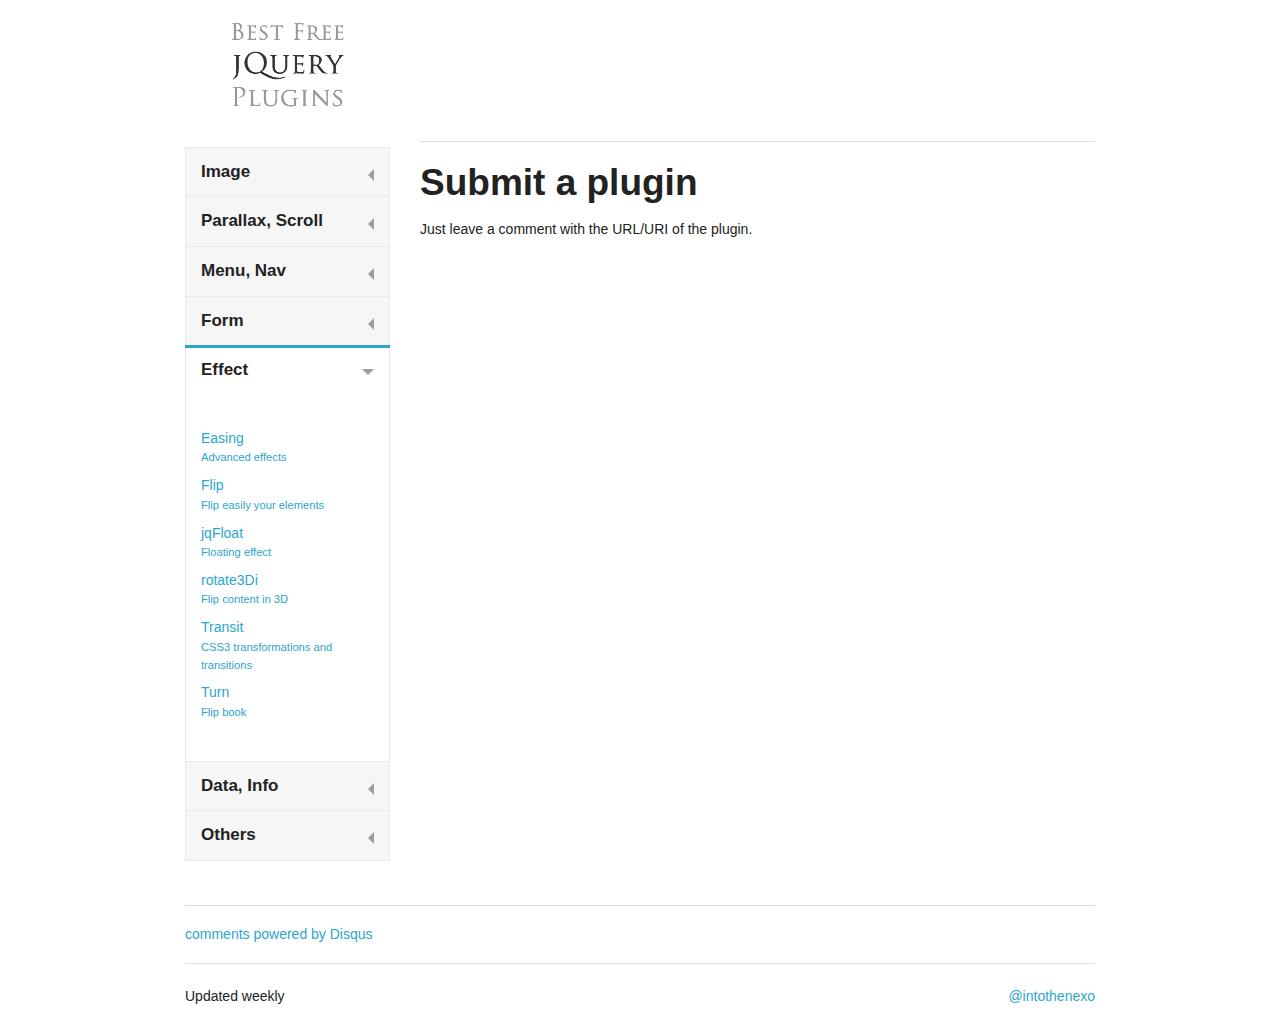
==== index.html @ f1036caa "Cambios minimos en css" ====
<!DOCTYPE html>

<!-- paulirish.com/2008/conditional-stylesheets-vs-css-hacks-answer-neither/ -->
<!--[if lt IE 7]> <html class="no-js lt-ie9 lt-ie8 lt-ie7" lang="en"> <![endif]-->
<!--[if IE 7]>    <html class="no-js lt-ie9 lt-ie8" lang="en"> <![endif]-->
<!--[if IE 8]>    <html class="no-js lt-ie9" lang="en"> <![endif]-->
<!--[if gt IE 8]><!--> <html class="no-js" lang="en"> <!--<![endif]-->
<head>
  <meta charset="utf-8" />

  <!-- Set the viewport width to device width for mobile -->
  <meta name="viewport" content="width=device-width" />

  <title>Best jQuery Plugins</title>
  
  <!-- Included CSS Files (Uncompressed) -->
  <!--
  <link rel="stylesheet" href="stylesheets/foundation.css">
  -->
  
  <!-- Included CSS Files (Compressed) -->
  <link rel="stylesheet" href="stylesheets/foundation.min.css">
  <link rel="stylesheet" href="stylesheets/app.css">

  <link rel="stylesheet" href="assets/css/css.css">

  <script src="javascripts/modernizr.foundation.js"></script>

  <!-- IE Fix for HTML5 Tags -->
  <!--[if lt IE 9]>
    <script src="http://html5shiv.googlecode.com/svn/trunk/html5.js"></script>
  <![endif]-->

</head>
<body>
  <!-- Header and Nav -->  
  <div class="row">
    <div class="three columns">
      <div id="logo-w">
        <a href="welcome.html">
          <img src="assets/logo.png" />
        </a>
      </div>
    </div>
    <div class="nine columns">
      
    </div>
  </div><!-- /Header and Nav -->

  <div class="row">
    <div class="nine columns push-three">
      <ul id="links-list" class="link-list right">
        <li id="auth"><a href="" target="_blank">Author</a></li>
        <li id="demo"><a href="" target="_blank">Demo</a></li>
        <li id="down"><a href="" target="_blank">Download</a></li>
        <li id="gith"><a href="" target="_blank">Github</a></li>
        <li id="site"><a href="" target="_blank">Website</a></li>
      </ul>

      <!-- Main Content Section -->
      <!-- This has been source ordered to come first in the markup (and on small devices) but to be to the right of the nav on larger screens -->
      <div id="iFrame-wrapper">
        <div id="loading-msg" class="alert-box">
          Loading...
        </div>
        <iframe src="welcome.html" frameborder="0" id="iFrame-plugin">
        
        </iframe>

      </div>
    </div>
    
    
    <!-- Nav Sidebar -->
    <!-- This is source ordered to be pulled to the left on larger screens -->
    <div class="three columns pull-nine">
      <!-- AddThis Button BEGIN -->
      <br/>
      <div>
        <div class="addthis_toolbox addthis_default_style ">
        <a class="addthis_button_preferred_1"></a>
        <a class="addthis_button_preferred_2"></a>
        <a class="addthis_button_preferred_3"></a>
        <a class="addthis_button_preferred_4"></a>
        <a class="addthis_button_compact"></a>
        <a class="addthis_counter addthis_bubble_style"></a>
        </div>
        <script type="text/javascript">var addthis_config = {"data_track_addressbar":true};</script>
        <script type="text/javascript" src="http://s7.addthis.com/js/300/addthis_widget.js#pubid=ra-506b63a011fdc705"></script>
      </div>
      <br/>
      <!-- AddThis Button END -->

      <ul class="accordion">
        

        <!-- /Image -->
        <li>
          <div class="title">
            <h5>Image</h5>
          </div>
          <div class="content">
            <ul class="side-nav">
              <li>
                <a href="http://kaioa.com/k/test/cyclotron/index.html"
                  gith="https://github.com/mahonnaise/cyclotron">
                Cyclotron<span>360° panorama</span>
                </a>
              </li>
              <li>
                <a href="http://dl.dropbox.com/u/1791448/ddpanorama/sample.pos.html"
                  gith="https://github.com/nicekei/jQuery-html5-canvas-panorama-plugin">
                DdPanorama<span>Canvas panorama</span>
                </a>
              </li>
              <li>
                <a href="http://odyniec.net/projects/imgareaselect/"
                  auth="http://odyniec.net/"
                  demo="http://odyniec.net/projects/imgareaselect/examples.html"
                  gith="https://github.com/odyniec/imgareaselect">
                imgAreaSelect<span>Area select</span>
                </a>
              </li>
              <li>
                <a href="http://deepliquid.com/content/Jcrop.html"
                  auth="http://deepliquid.com/"
                  demo="http://deepliquid.com/projects/Jcrop/demos.php">
                Jcrop<span>Cropping</span>
                </a>
              </li>
              <li>
                <a href="http://www.mind-projects.it/projects/jqzoom/"
                  auth="http://www.mind-projects.it/"
                  demo="http://www.mind-projects.it/projects/jqzoom/demos.php#demo1">
                JQZoom<span>Magnifier</span>
                </a>
              </li>
              <li>
                <a href="http://jquery.vostrel.cz/reel"
                  auth="http://petr.vostrel.cz/"
                  demo="http://test.vostrel.cz/jquery.reel/example/index.html"
                  gith="https://github.com/pisi/Reel">
                reel<span>Interactive 360°, panorama</span>
                </a>
              </li>
            </ul>
          </div>
        </li>
        <!-- /Image -->
        
        <!-- Parallax, Scroll -->
        <li>
          <div class="title">
            <h5>Parallax, Scroll</h5>
          </div>
          <div class="content">
            <ul class="side-nav">
              <li>
                <a href="http://stephband.info/jparallax/index.html"
                  auth="http://twitter.com/stephband"
                  demo="http://stephband.info/jparallax/demos/target.html"
                  gith="https://github.com/stephband/jparallax">
                jParallax<span>Parallax</span>
                </a>
              </li>
              <li>
                <a href="http://www.devinrolsen.com/jquery-zlayers-parallax-plugin/"
                  auth="http://www.twitter.com/devinrayolsen"
                  demo="http://www.devinrolsen.com/wp-content/themes/dolsen/demos/jquery/zlayer/index.html"
                  gith="">
                zLayer<span>Parallax</span>
                </a>
              </li>
              <li>
                <a href="http://jscrollpane.kelvinluck.com/"
                  auth="http://twitter.com/vitch"
                  demo="http://jscrollpane.kelvinluck.com/arrows.html"
                  gith="https://github.com/vitch/jScrollPane">
                jScrollPane<span>Scrollbar</span>
                </a>
              </li>
              <li>
                <a href="http://joelb.me/scrollpath/"
                  auth="https://twitter.com/JoelBesada"
                  gith="https://github.com/JoelBesada/scrollpath">
                Scroll Path<span>Scroll path</span>
                </a>
              </li>
              <li>
                <a href="http://markdalgleish.com/projects/fathom/"
                  auth="http://www.twitter.com/markdalgleish"
                  demo="http://markdalgleish.com/presentations/jquerymobile/"
                  gith="http://github.com/markdalgleish/fathom">
                Fathom<span>Slideshow presentation</span>
                </a>
              </li>
              <li>
                <a href="http://johnpolacek.github.com/scrolldeck.js/"
                  auth="http://twitter.com/johnpolacek"
                  demo="http://johnpolacek.github.com/scrolldeck.js/decks/parallax/"
                  gith="https://github.com/johnpolacek/scrolldeck.js/">
                Scrolldeck<span>Scroll presentation</span>
                </a>
              </li>
              <li>
                <a href="http://lab.hakim.se/reveal-js/"
                  auth="http://twitter.com/hakimel"
                  gith="https://github.com/hakimel/reveal.js">
                Reveal<span>Scroll presentation</span>
                </a>
              </li>
              <li>
                <a href="http://flesler.blogspot.com/2007/10/jqueryscrollto.html"
                  auth="http://twitter.com/flesler"
                  demo="http://demos.flesler.com/jquery/scrollTo/"
                  gith="https://github.com/flesler/jquery.scrollTo">
                ScrollTo<span>Scroll animation</span>
                </a>
              </li>
              <li>
                <a href="http://johnpolacek.github.com/superscrollorama/"
                  auth="https://twitter.com/johnpolacek"
                  gith="https://github.com/johnpolacek/superscrollorama">
                Superscrollorama<span>Scroll animation</span>
                </a>
              </li>
              <li>
                <a href="http://imakewebthings.com/jquery-waypoints/"
                  auth="https://twitter.com/foodgoesinmouth"
                  demo="http://imakewebthings.com/jquery-waypoints/#examples"
                  gith="https://github.com/imakewebthings/jquery-waypoints">
                Waypoints<span>Scroll event</span>
                </a>
              </li>
              <li>
                <a href="http://manos.malihu.gr/jquery-custom-content-scroller"
                  auth="http://twitter.com/#!/malihu"
                  demo="http://manos.malihu.gr/tuts/custom-scrollbar-plugin/complete_examples.html"
                  gith="https://github.com/malihu/malihu-custom-scrollbar-plugin">
                Malihu<span>Scrollbar</span>
                </a>
              </li>
              <li>
                <a href="http://kirkas.ch/ascensor/"
                  auth="http://twitter.com/Kirkas_ch">
                Ascensor<span>Scroll animation</span>
                </a>
              </li>
            </ul>
          </div>
        </li>
        <!-- /Parallax, Scroll -->

        <!-- /Menu, Nav -->
        <li>
          <div class="title">
            <h5>Menu, Nav</h5>
          </div>
          <div class="content">
            <ul class="side-nav">
              <li>
                <a href="http://www.myjqueryplugins.com/jMenu"
                  auth="https://twitter.com/#!/myjqueryplugins"
                  demo="http://www.myjqueryplugins.com/jMenu/demo"
                  gith="https://github.com/alpixel/jMenu">
                jMenu<span>Horizontal with unlimited sub-menus</span>
                </a>
              </li>
            </ul>
          </div>
        </li>
        <!-- /Menu, Nav -->

        <!-- Form -->
        <li>
          <div class="title">
            <h5>Form</h5>
          </div>
          <div class="content">
            <ul class="side-nav">
              <li>
                <a href="http://paweldecowski.github.com/jQuery-CreditCardValidator/"
                  auth="http://twitter.com/PawelDecowski"
                  gith="https://github.com/PawelDecowski/jQuery-CreditCardValidator/">
                Credit Card Validator
                </a>
              </li>
              <li>
                <a href="http://blueimp.github.com/jQuery-File-Upload/"
                  auth="https://blueimp.net/"
                  gith="https://github.com/blueimp/jQuery-File-Upload">
                File Upload<span>File Upload widget</span>
                </a>
              </li>
              <li>
                <a href="http://jquery.malsup.com/form/"
                  auth="http://twitter.com/malsup"
                  demo="http://jquery.malsup.com/form/#ajaxForm"
                  gith="https://github.com/malsup/form/">
                Form<span>AJAX forms</span>
                </a>
              </li>
              <li>
                <a href="http://textextjs.com/"
                  auth="http://alexgorbatchev.com/"
                  demo="http://textextjs.com/manual/examples.html"
                  gith="https://github.com/alexgorbatchev/jquery-textext">
                TextExt<span>Tag input, autocomplete</span>
                </a>
              </li>
              <li>
                <a href="http://uniformjs.com/"
                  auth="http://pixelmatrixdesign.com/"
                  demo="http://uniformjs.com/#example"
                  gith="https://github.com/pixelmatrix/uniform">
                Uniform<span>Form controls crossbrowser</span>
                </a>
              </li>
            </ul>
          </div>
        </li>
        <!-- /Form -->
        
        <!-- Effect -->
        <li class="active">
          <div class="title">
            <h5>Effect</h5>
          </div>
          <div class="content">
            <ul class="side-nav">
              <li>
                <a href="http://gsgd.co.uk/sandbox/jquery/easing/"
                  auth="http://gsgd.co.uk/freelance/">
                Easing<span>Advanced effects</span>
                </a>
              </li>
              <li>
                <a href="http://lab.smashup.it/flip/"
                  auth="http://www.twitter.com/roncioso"
                  gith="https://github.com/roncioso/Flip-jQuery">
                Flip<span>Flip easily your elements</span>
                </a>
              </li>
              <li>
                <a href="http://www.inwebson.com/jquery/jqfloat-js-a-floating-effect-with-jquery/"
                  auth="http://www.inwebson.com/"
                  demo="http://www.inwebson.com/demo/jqfloat/">
                jqFloat<span>Floating effect</span>
                </a>
              </li>
              <li>
                <a href="http://www.zachstronaut.com/projects/rotate3di/"
                  auth="http://twitter.com/zacharyjohnson"
                  demo="http://www.zachstronaut.com/projects/rotate3di/nav-list-demo.php"
                  gith="https://github.com/zachstronaut/rotate3Di">
                rotate3Di<span>Flip content in 3D</span>
                </a>
              </li>
              <li>
                <a href="http://ricostacruz.com/jquery.transit/"
                  auth="http://twitter.com/rstacruz"
                  gith="https://github.com/rstacruz/jquery.transit">
                Transit<span>CSS3 transformations and transitions</span>
                </a>
              </li>
              <li>
                <a href="http://www.turnjs.com/"
                  auth="http://www.twitter.com/blasten"
                  gith="https://github.com/blasten/turn.js">
                Turn<span>Flip book</span>
              </a>
            </li>
            </ul>
          </div>
        </li>
        <!-- /Effect -->

        <!-- Data, Info -->
        <li>
          <div class="title">
            <h5>Data, Info</h5>
          </div>
          <div class="content">
            <ul class="side-nav">
              <li>
                <a href="http://www.flotcharts.org/"
                  auth="http://people.iola.dk/olau/"
                  demo="http://people.iola.dk/olau/flot/examples/"
                  gith="https://github.com/flot/flot">
                Flot<span>Graphs, plotting</span>
                </a>
              </li>
              <li>
                <a href="http://handsontable.com/"
                  auth="http://www.nextgen.pl/"
                  gith="https://github.com/warpech/jquery-handsontable">
                Handsontable<span>Excel-like table editor</span>
                </a>
              </li>
              <li>
                <a href="http://trirand.com/blog/"
                  auth="http://trirand.com/blog/"
                  demo="http://trirand.com/blog/jqgrid/jqgrid.html"
                  gith="https://github.com/tonytomov/jqGrid">
                jqGrid<span>Grid</span>
                </a>
              </li>
              <li>
                <a href="http://luis-almeida.github.com/jPages/"
                  auth="https://twitter.com/#!/lmgalmeida"
                  demo="http://luis-almeida.github.com/jPages/defaults.html"
                  gith="https://github.com/luis-almeida/jPages">
                jPages<span>Client-side pagination</span>
                </a>
              </li>
              <li>
                <a href="http://oesmith.github.com/morris.js/"
                  auth="http://twitter.com/olly_smith"
                  demo="http://oesmith.github.com/morris.js/#examples"
                  gith="https://github.com/oesmith/morris.js">
                Morris<span>Graphs</span>
                </a>
              </li>
              <li>
                <a href="http://projects.jga.me/toc/"
                  auth="http://twitter.com/jgaui"
                  gith="https://github.com/jgallen23/toc">
                TOC<span>Automatically table of contents</span>
                </a>
              </li>
              <li>
                <a href="http://www.wookmark.com/jquery-plugin"
                  auth="https://twitter.com/wookmark"
                  gith="https://github.com/GBKS/Wookmark-jQuery">
                Wookmark<span>Dynamic column layout</span>
                </a>
              </li>
            </ul>
          </div>
        </li>
        <!-- /Data, Info -->

        <!-- Others -->
        <li>
          <div class="title">
            <h5>Others</h5>
          </div>
          <div class="content">
            <ul class="side-nav">
              <li>
                <a href="http://keith-wood.name/countdown.html"
                  auth="http://keith-wood.name/"
                  gith="https://github.com/kbwood/countdown">
                Countdown
                </a>
              </li>
              <li>
                <a href="http://www.gayadesign.com/diy/queryloader2-preload-your-images-with-ease/"
                  auth="http://www.twitter.com/gayadesign"
                  demo="http://gayadesign.com/scripts/queryLoader2/"
                  gith="https://github.com/Gaya/QueryLoader2">
                QueryLoader<span>Preload</span>
                </a>
              </li>
            </ul>
          </div>
        </li>
        <!-- /Others -->

        <!--
        <li>
          <div class="title">
            <h5>Template</h5>
          </div>
          <div class="content">
            <ul class="side-nav">
              <li>
                <a href=""
                  auth=""
                  demo=""
                  down=""
                  gith="">
                NAME<span>DESCRIP</span>
                </a>
              </li>
            </ul>
          </div>
        </li>
        -->
      </ul>

      <!--
      <p><img src="http://placehold.it/320x240&text=Ad" /></p>
      -->
    </div>
    
  </div>
    
  
  <!-- Footer -->
  
  <footer class="row">
    <div class="twelve columns">
      <hr />
      <!-- disqus -->
      <div id="disqus_thread"></div>
      <script type="text/javascript">
        /* * * CONFIGURATION VARIABLES: EDIT BEFORE PASTING INTO YOUR WEBPAGE * * */
        var disqus_shortname = 'intothenexo'; // required: replace example with your forum shortname
        var disqus_developer = 1;
        var disqus_url = 'http://localhost/jQueryPlugins/';

        /* * * DON'T EDIT BELOW THIS LINE * * */
        (function() {
          var dsq = document.createElement('script'); dsq.type = 'text/javascript'; dsq.async = true;
          dsq.src = 'http://' + disqus_shortname + '.disqus.com/embed.js';
          (document.getElementsByTagName('head')[0] || document.getElementsByTagName('body')[0]).appendChild(dsq);
        })();
      </script>
      <noscript>Please enable JavaScript to view the <a href="http://disqus.com/?ref_noscript">comments powered by Disqus.</a></noscript>
      <a href="http://disqus.com" class="dsq-brlink">comments powered by <span class="logo-disqus">Disqus</span></a>


      <script type="text/javascript">
      /* * * CONFIGURATION VARIABLES: EDIT BEFORE PASTING INTO YOUR WEBPAGE * * */
      var disqus_shortname = 'intothenexo'; // required: replace example with your forum shortname

      /* * * DON'T EDIT BELOW THIS LINE * * */
      (function () {
        var s = document.createElement('script'); s.async = true;
        s.type = 'text/javascript';
        s.src = 'http://' + disqus_shortname + '.disqus.com/count.js';
        (document.getElementsByTagName('HEAD')[0] || document.getElementsByTagName('BODY')[0]).appendChild(s);
      }());
      </script>
      <!-- /disqus -->

      <br/>
      <hr />

      <div class="row">
        <div class="six columns">
          <p>Updated weekly</p>
        </div>
        <div class="six columns">
          <ul class="link-list right">
            <li><a href="https://twitter.com/intothenexo/">@intothenexo</a></li>
          </ul>
        </div>
      </div>
    </div> 
  </footer>

  <!-- Included JS Files (Uncompressed) -->
  <!--
  
  <script src="javascripts/jquery.js"></script>
  
  <script src="javascripts/jquery.foundation.mediaQueryToggle.js"></script>
  
  <script src="javascripts/jquery.foundation.forms.js"></script>
  
  <script src="javascripts/jquery.foundation.reveal.js"></script>
  
  <script src="javascripts/jquery.foundation.orbit.js"></script>
  
  <script src="javascripts/jquery.foundation.navigation.js"></script>
  
  <script src="javascripts/jquery.foundation.buttons.js"></script>
  
  <script src="javascripts/jquery.foundation.tabs.js"></script>
  
  <script src="javascripts/jquery.foundation.tooltips.js"></script>
  
  <script src="javascripts/jquery.foundation.accordion.js"></script>
  
  <script src="javascripts/jquery.placeholder.js"></script>
  
  <script src="javascripts/jquery.foundation.alerts.js"></script>
  
  <script src="javascripts/jquery.foundation.topbar.js"></script>
  
  -->
  
  <!-- Included JS Files (Compressed) -->
  <script src="javascripts/jquery.js"></script>
  <script src="javascripts/foundation.min.js"></script>
  
  <!-- Initialize JS Plugins -->
  <script src="javascripts/app.js"></script>

  <script src="assets/js/js.js"></script>
</body>
</html>
---- stylesheets/app.css ----
/* Artfully masterminded by ZURB  */

/* -------------------------------------------------- 
   Table of Contents
-----------------------------------------------------
:: Shared Styles
:: Page Name 1
:: Page Name 2
*/


/* -----------------------------------------
   Shared Styles
----------------------------------------- */



/* -----------------------------------------
   Page Name 1
----------------------------------------- */




/* -----------------------------------------
   Page Name 2
----------------------------------------- */
---- assets/css/css.css ----
/*
 *
 * Author: @intothenexo intothenexo[at]gmail.com, hotmail.com
 * About: http://about.me/intothenexo
 * 
 * 1. SETUP
 *  |- 1.1 Reset
 *  |- 1.2 Tools
 *  |- 1.3 Typography
 * 
 * 2. SITE STRUCTURE & APPEARANCE
 *  |- 2.1 Layout
 * 
 */

/*---------------------------------------------------------------------------------------------
> 1. SETUP

---------------------------------------------------------------------------------------------*/

/*
> 1.1 Reset

*/

/*
> 1.2 Tools

*/
.w-font-normal{font-weight:normal;}
.w-text-align-center{text-align:center;}
.w-text-align-left{text-align:left;}
.w-text-align-right{text-align:right;}

.w-h-padding{padding:0.5em 0;}

.w-center{margin:0 auto;}
.w-clear{clear:both;}
.w-float-left{float:left;}
.w-float-right{float:right;}

.w-hide{display:none;}
.w-inline{display:inline;}
.w-absolute{position:absolute;}
.w-img-width-resp{width:100%;}

.w-fx-radius-med{
	        border-radius:8px;
	   -moz-border-radius:8px;
	-webkit-border-radius:8px;
}
.w-fx-box-shadow{
          box-shadow: 0px 0px 10px #666;
		 -moz-box-shadow: 0px 0px 10px #666;
  -webkit-box-shadow: 0px 0px 10px #666;
}

/*---------------------------------------------------------------------------------------------
> 2. SITE STRUCTURE & APPEARANCE

---------------------------------------------------------------------------------------------*/

/*
> 2.1 Layout

*/
#iFrame-wrapper{
	min-height:600px;
}
#loading-msg{
	display: none;
	margin-bottom: -29px;
}
#iFrame-plugin{
	//outline: 1px solid lawngreen;
	width:100%;
	height:100%;
	min-height:600px;
	
}

/*
Links plugin
*/
#links-list{}
#links-list li{display: none;}
#auth{}
#demo{}
#down{}
#gith{}
#site{}

.side-nav a span{
	font-size:0.8em;
	display:block;
}

div.addthis_toolbox {
  width:150px;
  margin:0 auto;
}

#logo-w{
	margin-top:1em;
	text-align: center;
}
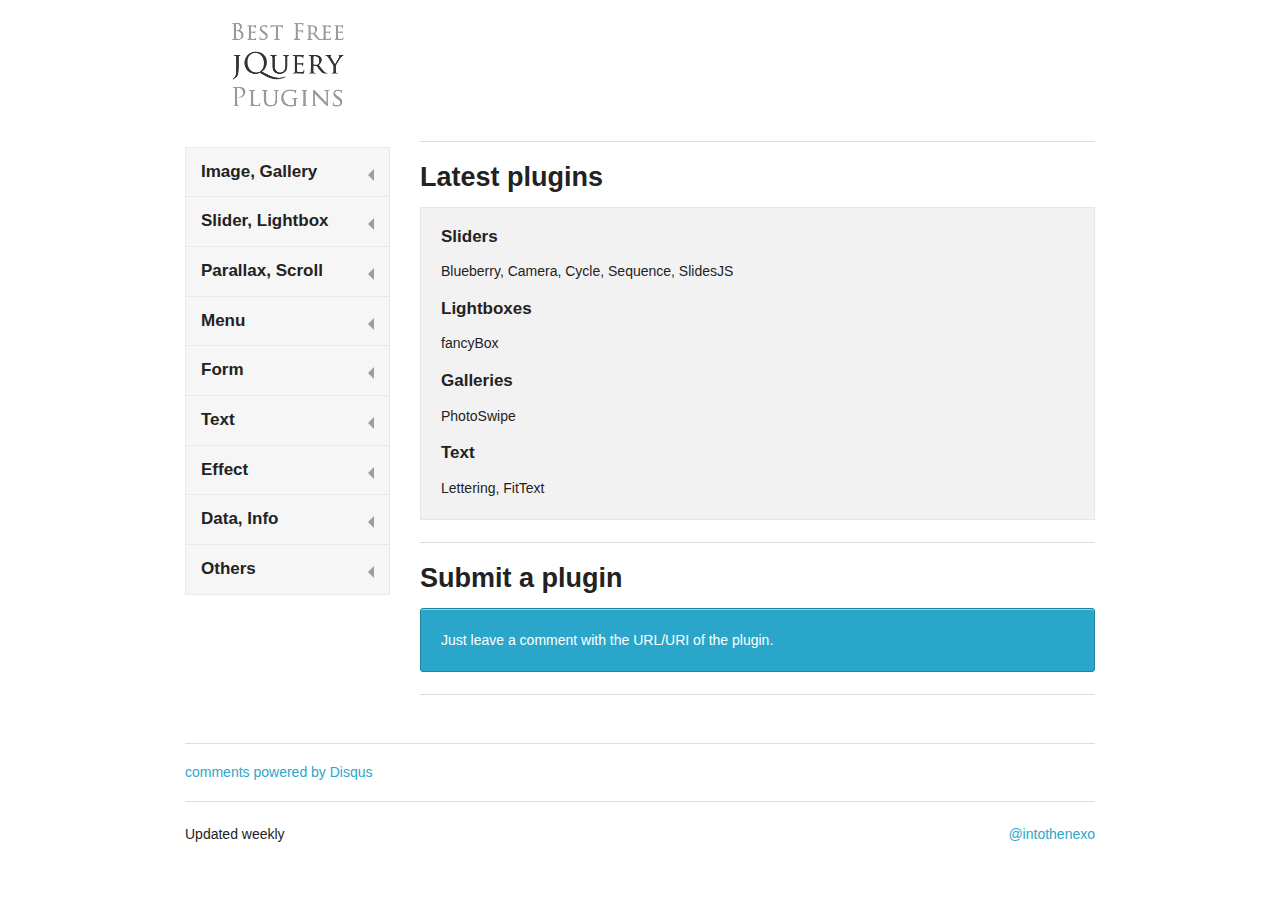
==== commit 47d98604: "New plugins: Sliders, Lightboxes, Galleries, Text" ====
--- a/index.html
+++ b/index.html
@@ -21,7 +21,6 @@
   <!-- Included CSS Files (Compressed) -->
   <link rel="stylesheet" href="stylesheets/foundation.min.css">
   <link rel="stylesheet" href="stylesheets/app.css">
-
   <link rel="stylesheet" href="assets/css/css.css">
 
   <script src="javascripts/modernizr.foundation.js"></script>
@@ -31,6 +30,17 @@
     <script src="http://html5shiv.googlecode.com/svn/trunk/html5.js"></script>
   <![endif]-->
 
+  <script type="text/javascript">
+    var _gaq = _gaq || [];
+    _gaq.push(['_setAccount', 'UA-35457561-1']);
+    _gaq.push(['_trackPageview']);
+
+    (function() {
+      var ga = document.createElement('script'); ga.type = 'text/javascript'; ga.async = true;
+      ga.src = ('https:' == document.location.protocol ? 'https://ssl' : 'http://www') + '.google-analytics.com/ga.js';
+      var s = document.getElementsByTagName('script')[0]; s.parentNode.insertBefore(ga, s);
+    })();
+  </script>
 </head>
 <body>
   <!-- Header and Nav -->  
@@ -85,19 +95,17 @@
         <a class="addthis_button_compact"></a>
         <a class="addthis_counter addthis_bubble_style"></a>
         </div>
-        <script type="text/javascript">var addthis_config = {"data_track_addressbar":true};</script>
         <script type="text/javascript" src="http://s7.addthis.com/js/300/addthis_widget.js#pubid=ra-506b63a011fdc705"></script>
       </div>
       <br/>
       <!-- AddThis Button END -->
 
-      <ul class="accordion">
-        
-
-        <!-- /Image -->
-        <li>
-          <div class="title">
-            <h5>Image</h5>
+      <ul class="accordion collapsible">        
+
+        <!-- Image, Gallery -->
+        <li>
+          <div class="title">
+            <h5>Image, Gallery</h5>
           </div>
           <div class="content">
             <ul class="side-nav">
@@ -143,11 +151,78 @@
                 reel<span>Interactive 360°, panorama</span>
                 </a>
               </li>
-            </ul>
-          </div>
-        </li>
-        <!-- /Image -->
+              <li>
+                <a href="http://www.photoswipe.com/"
+                  auth="http://twitter.com/photoswipe"
+                  demo="http://www.photoswipe.com/latest/examples/04-jquery-mobile.html#Gallery1"
+                  gith="https://github.com/codecomputerlove/PhotoSwipe">
+                PhotoSwipe<span>Mobile image gallery</span>
+                </a>
+              </li>
+            </ul>
+          </div>
+        </li>
+        <!-- /Image, Gallery -->
         
+        <!-- Slider, Lightbox -->
+        <li>
+          <div class="title">
+            <h5>Slider, Lightbox</h5>
+          </div>
+          <div class="content">
+            <ul class="side-nav">
+              <li>
+                <a href="http://marktyrrell.com/labs/blueberry/"
+                  auth="http://twitter.com/marktyrrelluk"
+                  gith="https://github.com/marktuk/Blueberry">
+                Blueberry<span>Responsive image slider</span>
+                </a>
+              </li>
+              <li>
+                <a href="http://www.pixedelic.com/plugins/camera/"
+                  auth="https://twitter.com/pixedelic"
+                  demo="http://www.pixedelic.com/plugins/camera/development/camera_1.0.6/demo/fullscreen.htm"
+                  gith="https://github.com/pixedelic/Camera">
+                Camera<span>Responsive slider</span>
+                </a>
+              </li>
+              <li>
+                <a href="http://jquery.malsup.com/cycle2/"
+                  auth="http://twitter.com/malsup"
+                  demo="http://jquery.malsup.com/cycle2/demo/"
+                  gith="https://github.com/malsup/cycle2">
+                Cycle<span>Responsive slider</span>
+                </a>
+              </li>
+              <li>
+                <a href="http://sequencejs.com/"
+                  auth="https://twitter.com/IanLunn"
+                  demo="http://sequencejs.com/themes/sliding-horizontal-parallax/"
+                  gith="https://github.com/IanLunn/Sequence">
+                Sequence<span>Responsive slider</span>
+                </a>
+              </li>
+              <li>
+                <a href="http://slidesjs.com/"
+                  auth="http://twitter.com/nathansearles"
+                  demo="http://slidesjs.com/#examples"
+                  gith="https://github.com/nathansearles/Slides">
+                SlidesJS<span>Slider</span>
+                </a>
+              </li>
+              <li>
+                <a href="http://fancyapps.com/fancybox/"
+                  auth="https://twitter.com/thefancyapps"
+                  demo="http://fancyapps.com/fancybox/#examples"
+                  gith="https://github.com/fancyapps/fancyBox">
+                fancyBox<span>Responsive lightbox</span>
+                </a>
+              </li>
+            </ul>
+          </div>
+        </li>
+        <!-- /Slider, Lightbox -->
+
         <!-- Parallax, Scroll -->
         <li>
           <div class="title">
@@ -251,10 +326,10 @@
         </li>
         <!-- /Parallax, Scroll -->
 
-        <!-- /Menu, Nav -->
-        <li>
-          <div class="title">
-            <h5>Menu, Nav</h5>
+        <!-- /Menu -->
+        <li>
+          <div class="title">
+            <h5>Menu</h5>
           </div>
           <div class="content">
             <ul class="side-nav">
@@ -269,7 +344,7 @@
             </ul>
           </div>
         </li>
-        <!-- /Menu, Nav -->
+        <!-- /Menu -->
 
         <!-- Form -->
         <li>
@@ -321,8 +396,35 @@
         </li>
         <!-- /Form -->
         
+        <!-- Text -->
+        <li>
+          <div class="title">
+            <h5>Text</h5>
+          </div>
+          <div class="content">
+            <ul class="side-nav">
+              <li>
+                <a href="http://fittextjs.com/"
+                  auth="http://twitter.com/paravelinc"
+                  gith="https://github.com/davatron5000/FitText.js">
+                FitText<span>Flexible font-size</span>
+                </a>
+              </li>
+              <li>
+                <a href="http://letteringjs.com/"
+                  auth="http://twitter.com/paravelinc"
+                  demo=""
+                  gith="http://github.com/davatron5000/Lettering.js">
+                Lettering<span>Letter control</span>
+                </a>
+              </li>
+            </ul>
+          </div>
+        </li>
+        <!-- /Text -->
+
         <!-- Effect -->
-        <li class="active">
+        <li>
           <div class="title">
             <h5>Effect</h5>
           </div>
@@ -591,4 +693,4 @@
 
   <script src="assets/js/js.js"></script>
 </body>
-</html>
+</html>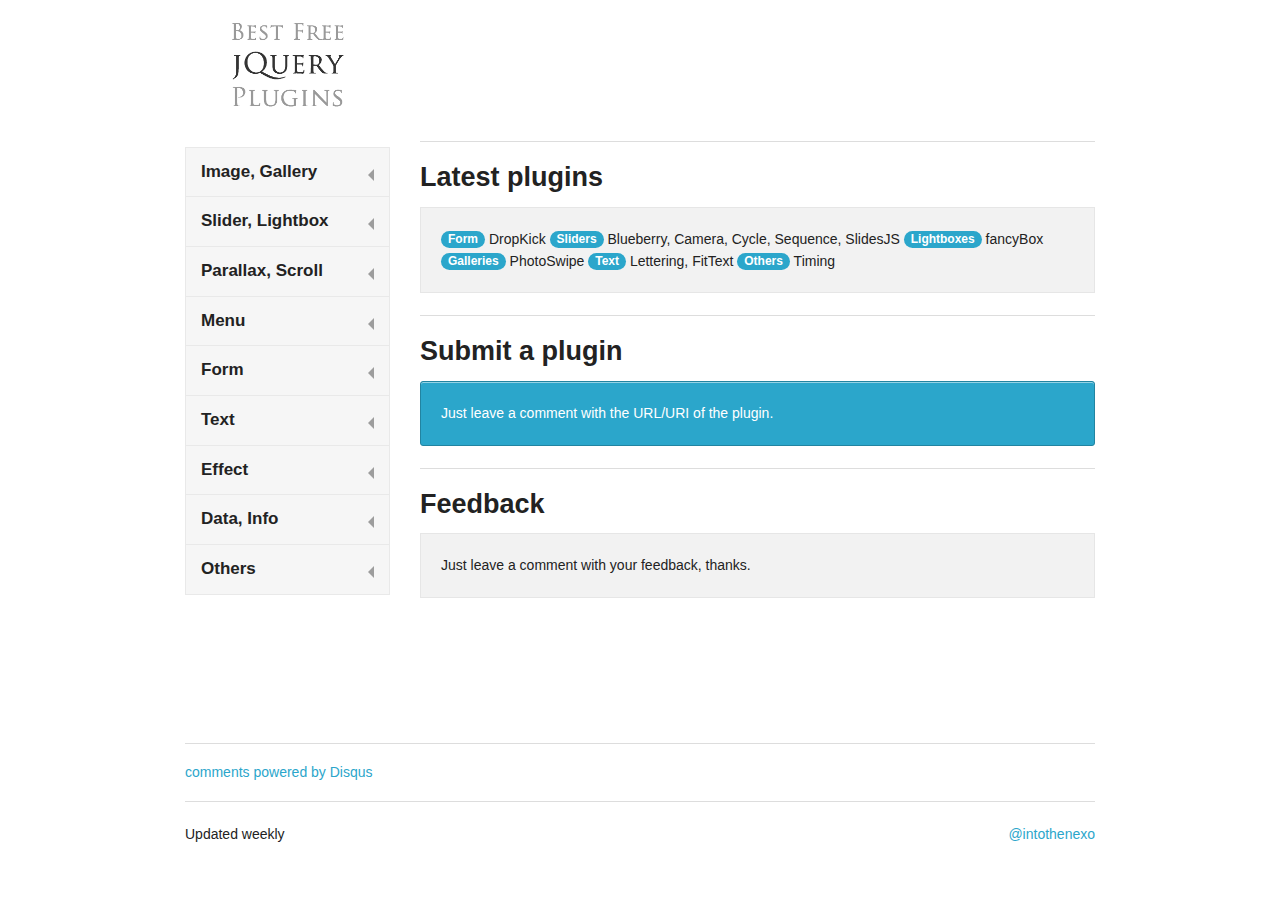
==== commit 63937982: "New plugins: Dropkick, Timing," ====
--- a/index.html
+++ b/index.html
@@ -73,7 +73,7 @@
         <div id="loading-msg" class="alert-box">
           Loading...
         </div>
-        <iframe src="welcome.html" frameborder="0" id="iFrame-plugin">
+        <iframe src="" frameborder="0" id="iFrame-plugin">
         
         </iframe>
 
@@ -84,7 +84,7 @@
     <!-- Nav Sidebar -->
     <!-- This is source ordered to be pulled to the left on larger screens -->
     <div class="three columns pull-nine">
-      <!-- AddThis Button BEGIN -->
+      <!-- AddThis -->
       <br/>
       <div>
         <div class="addthis_toolbox addthis_default_style ">
@@ -98,7 +98,7 @@
         <script type="text/javascript" src="http://s7.addthis.com/js/300/addthis_widget.js#pubid=ra-506b63a011fdc705"></script>
       </div>
       <br/>
-      <!-- AddThis Button END -->
+      <!-- /AddThis -->
 
       <ul class="accordion collapsible">        
 
@@ -218,6 +218,13 @@
                 fancyBox<span>Responsive lightbox</span>
                 </a>
               </li>
+              <li>
+                <a href="http://caroufredsel.frebsite.nl/"
+                  auth="http://twitter.com/carouFredSel"
+                  demo="http://caroufredsel.frebsite.nl/examples/basic-carousels.php">
+                Caroufredsel<span>Carousel</span>
+                </a>
+              </li>
             </ul>
           </div>
         </li>
@@ -389,6 +396,20 @@
                   demo="http://uniformjs.com/#example"
                   gith="https://github.com/pixelmatrix/uniform">
                 Uniform<span>Form controls crossbrowser</span>
+                </a>
+              </li>
+              <li>
+                <a href="http://jamielottering.github.com/DropKick/"
+                  auth="https://twitter.com/JamieLottering"
+                  gith="https://github.com/JamieLottering/DropKick/">
+                DropKick<span>Custom dropdowns</span>
+                </a>
+              </li>
+              <li>
+                <a href="http://anthonyterrien.com/knob/"
+                  auth="http://anthonyterrien.com/"
+                  gith="https://github.com/aterrien/jQuery-Knob">
+                Knob<span>Dial</span>
                 </a>
               </li>
             </ul>
@@ -562,6 +583,14 @@
                   demo="http://gayadesign.com/scripts/queryLoader2/"
                   gith="https://github.com/Gaya/QueryLoader2">
                 QueryLoader<span>Preload</span>
+                </a>
+              </li>
+              <li>
+                <a href="http://creativecouple.github.com/jquery-timing/"
+                  auth="http://www.creativecouple.de/"
+                  demo="http://creativecouple.github.com/jquery-timing/examples/"
+                  gith="https://github.com/creativecouple/jquery-timing/">
+                Timing<span>Deferred jQuery Chain</span>
                 </a>
               </li>
             </ul>
--- a/assets/css/css.css
+++ b/assets/css/css.css
@@ -103,4 +103,4 @@
 #logo-w{
 	margin-top:1em;
 	text-align: center;
-}+}
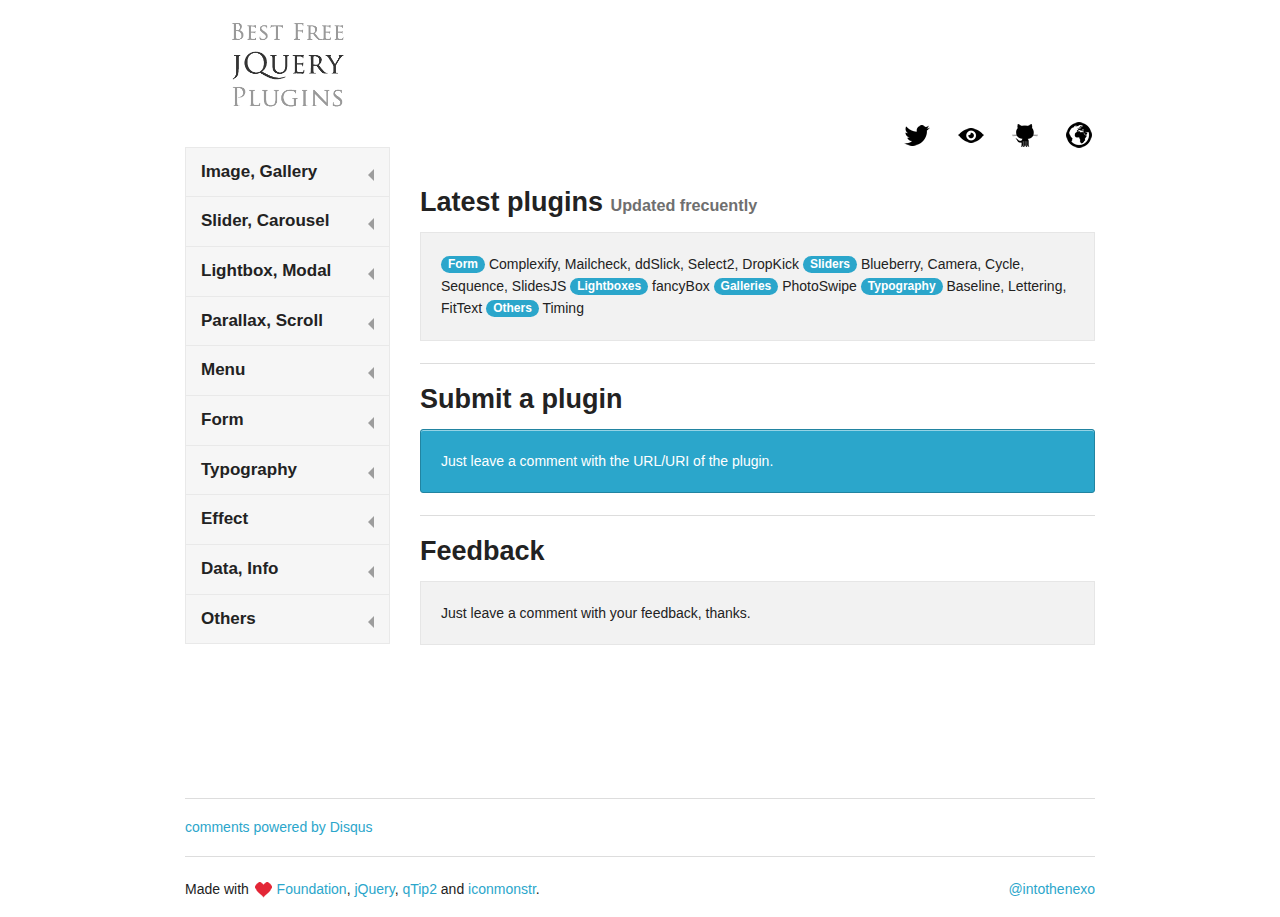
==== commit 9329f483: "New plugins, UI, icons" ====
--- a/index.html
+++ b/index.html
@@ -60,11 +60,26 @@
   <div class="row">
     <div class="nine columns push-three">
       <ul id="links-list" class="link-list right">
-        <li id="auth"><a href="" target="_blank">Author</a></li>
-        <li id="demo"><a href="" target="_blank">Demo</a></li>
-        <li id="down"><a href="" target="_blank">Download</a></li>
-        <li id="gith"><a href="" target="_blank">Github</a></li>
-        <li id="site"><a href="" target="_blank">Website</a></li>
+        <li id="auth">
+          <a href="" target="_blank">
+            <img src="assets/iconmonstr-twitter-icon.png" alt="Author">
+          </a>
+        </li>
+        <li id="demo">
+          <a href="" target="_blank">
+            <img src="assets/iconmonstr-eye-3-icon.png" alt="Demo">
+          </a>
+        </li>
+        <li id="gith">
+          <a href="" target="_blank">
+            <img src="assets/iconmonstr-github-6-icon.png" alt="Github">
+          </a>
+        </li>
+        <li id="site">
+          <a href="" target="_blank">
+            <img src="assets/iconmonstr-globe-4-icon.png" alt="Website">
+          </a>
+        </li>
       </ul>
 
       <!-- Main Content Section -->
@@ -164,10 +179,10 @@
         </li>
         <!-- /Image, Gallery -->
         
-        <!-- Slider, Lightbox -->
-        <li>
-          <div class="title">
-            <h5>Slider, Lightbox</h5>
+        <!-- Slider, Carousel -->
+        <li>
+          <div class="title">
+            <h5>Slider, Carousel</h5>
           </div>
           <div class="content">
             <ul class="side-nav">
@@ -211,6 +226,25 @@
                 </a>
               </li>
               <li>
+                <a href="http://caroufredsel.frebsite.nl/"
+                  auth="http://twitter.com/carouFredSel"
+                  demo="http://caroufredsel.frebsite.nl/examples/basic-carousels.php">
+                Caroufredsel<span>Carousel</span>
+                </a>
+              </li>
+            </ul>
+          </div>
+        </li>
+        <!-- /Slider, Carousel -->
+
+        <!-- Lightbox, Modal -->
+        <li>
+          <div class="title">
+            <h5>Lightbox, Modal</h5>
+          </div>
+          <div class="content">
+            <ul class="side-nav">
+              <li>
                 <a href="http://fancyapps.com/fancybox/"
                   auth="https://twitter.com/thefancyapps"
                   demo="http://fancyapps.com/fancybox/#examples"
@@ -219,16 +253,16 @@
                 </a>
               </li>
               <li>
-                <a href="http://caroufredsel.frebsite.nl/"
-                  auth="http://twitter.com/carouFredSel"
-                  demo="http://caroufredsel.frebsite.nl/examples/basic-carousels.php">
-                Caroufredsel<span>Carousel</span>
-                </a>
-              </li>
-            </ul>
-          </div>
-        </li>
-        <!-- /Slider, Lightbox -->
+                <a href="http://labs.voronianski.com/jquery.avgrund.js/"
+                  auth="http://twitter.com/voronianski/"
+                  gith="https://github.com/voronianski/jquery.avgrund.js">
+                Avgrund<span>Deep modal</span>
+                </a>
+              </li>
+            </ul>
+          </div>
+        </li>
+        <!-- /Lightbox, Modal -->
 
         <!-- Parallax, Scroll -->
         <li>
@@ -361,6 +395,13 @@
           <div class="content">
             <ul class="side-nav">
               <li>
+                <a href="http://elclanrs.github.com/jq-idealforms/"
+                  auth="http://spacirdesigns.com"
+                  gith="https://github.com/elclanrs/jq-idealforms">
+                Ideal Forms<span>Form framework</span>
+                </a>
+              </li>
+              <li>
                 <a href="http://paweldecowski.github.com/jQuery-CreditCardValidator/"
                   auth="http://twitter.com/PawelDecowski"
                   gith="https://github.com/PawelDecowski/jQuery-CreditCardValidator/">
@@ -406,21 +447,50 @@
                 </a>
               </li>
               <li>
+                <a href="http://designwithpc.com/Plugins/ddSlick"
+                  auth="http://twitter.com/chaudharyp"
+                  demo="http://designwithpc.com/Plugins/ddSlick#demo">
+                ddSlick<span>Dropdown with images</span>
+                </a>
+              </li>
+              <li>
+                <a href="http://ivaynberg.github.com/select2/"
+                  auth="https://twitter.com/ivaynberg"
+                  gith="https://github.com/ivaynberg/select2">
+                Select2<span>Select boxes</span>
+                </a>
+              </li>
+              <li>
                 <a href="http://anthonyterrien.com/knob/"
                   auth="http://anthonyterrien.com/"
                   gith="https://github.com/aterrien/jQuery-Knob">
                 Knob<span>Dial</span>
                 </a>
               </li>
+              <li>
+                <a href="https://github.com/Kicksend/mailcheck"
+                  auth="http://twitter.com/derrickko"
+                  demo="http://kicksend.com/join"
+                  gith="https://github.com/Kicksend/mailcheck">
+                Mailcheck<span>Right email domain</span>
+                </a>
+              </li>
+              <li>
+                <a href="http://danpalmer.me/jquery-complexify"
+                  auth="https://twitter.com/danpalmer"
+                  gith="https://github.com/danpalmer/jquery.complexify.js">
+                Complexify<span>Password complexity</span>
+                </a>
+              </li>
             </ul>
           </div>
         </li>
         <!-- /Form -->
         
-        <!-- Text -->
-        <li>
-          <div class="title">
-            <h5>Text</h5>
+        <!-- Typography -->
+        <li>
+          <div class="title">
+            <h5>Typography</h5>
           </div>
           <div class="content">
             <ul class="side-nav">
@@ -434,15 +504,21 @@
               <li>
                 <a href="http://letteringjs.com/"
                   auth="http://twitter.com/paravelinc"
-                  demo=""
                   gith="http://github.com/davatron5000/Lettering.js">
                 Lettering<span>Letter control</span>
                 </a>
               </li>
-            </ul>
-          </div>
-        </li>
-        <!-- /Text -->
+              <li>
+                <a href="http://daneden.me/baseline/"
+                  auth="http://twitter.com/_dte"
+                  gith="https://github.com/daneden/Baseline.js">
+                Baseline<span>Letter</span>
+                </a>
+              </li>
+            </ul>
+          </div>
+        </li>
+        <!-- /Typography -->
 
         <!-- Effect -->
         <li>
@@ -609,7 +685,6 @@
                 <a href=""
                   auth=""
                   demo=""
-                  down=""
                   gith="">
                 NAME<span>DESCRIP</span>
                 </a>
@@ -671,7 +746,14 @@
 
       <div class="row">
         <div class="six columns">
-          <p>Updated weekly</p>
+          <p>
+            Made with 
+            <img src="assets/iconmonstr-favorite-4-icon.png" alt="Love" style="vertical-align:middle;">  
+            <a href="http://foundation.zurb.com/" target="_blank">Foundation</a>, 
+            <a href="http://jquery.com/" target="_blank">jQuery</a>, 
+            <a href="http://craigsworks.com/projects/qtip2/" target="_blank">qTip2</a> and
+            <a href="http://iconmonstr.com" target="_blank">iconmonstr</a>.
+          </p>
         </div>
         <div class="six columns">
           <ul class="link-list right">
--- a/assets/css/css.css
+++ b/assets/css/css.css
@@ -4,7 +4,7 @@
  * About: http://about.me/intothenexo
  * 
  * 1. SETUP
- *  |- 1.1 Reset
+ *  |- 1.1 qTip2 CSS
  *  |- 1.2 Tools
  *  |- 1.3 Typography
  * 
@@ -19,9 +19,10 @@
 ---------------------------------------------------------------------------------------------*/
 
 /*
-> 1.1 Reset
+> 1.1 qTip2 CSS
 
 */
+#qtip-rcontainer{position:absolute;left:-28000px;top:-28000px;display:block;visibility:hidden}#qtip-rcontainer .ui-tooltip{display:block!important;visibility:hidden!important;position:static!important;float:left!important}.ui-tooltip,.qtip{position:absolute;left:-28000px;top:-28000px;display:none;max-width:280px;min-width:50px;font-size:10.5px;line-height:12px}.ui-tooltip-content{position:relative;padding:5px 9px;overflow:hidden;text-align:left;word-wrap:break-word}.ui-tooltip-titlebar{position:relative;min-height:14px;padding:5px 35px 5px 10px;overflow:hidden;border-width:0 0 1px;font-weight:700}.ui-tooltip-titlebar+.ui-tooltip-content{border-top-width:0!important}.ui-tooltip-titlebar .ui-state-default{position:absolute;right:4px;top:50%;margin-top:-9px;cursor:pointer;outline:medium none;border-width:1px;border-style:solid}* html .ui-tooltip-titlebar .ui-state-default{top:16px}.ui-tooltip-titlebar .ui-icon,.ui-tooltip-icon .ui-icon{display:block;text-indent:-1000em;direction:ltr}.ui-tooltip-icon,.ui-tooltip-icon .ui-icon{-moz-border-radius:3px;-webkit-border-radius:3px;border-radius:3px;text-decoration:none}.ui-tooltip-icon .ui-icon{width:18px;height:14px;text-align:center;text-indent:0;font:normal bold 10px/13px Tahoma,sans-serif;color:inherit;background:transparent none no-repeat -100em -100em}.ui-tooltip-focus{}.ui-tooltip-hover{}.ui-tooltip-default{border-width:1px;border-style:solid;border-color:#F1D031;background-color:#FFFFA3;color:#555}.ui-tooltip-default .ui-tooltip-titlebar{background-color:#FFEF93}.ui-tooltip-default .ui-tooltip-icon{border-color:#CCC;background:#F1F1F1;color:#777}.ui-tooltip-default .ui-tooltip-titlebar .ui-state-hover{border-color:#AAA;color:#111}/*! Light tooltip style */.ui-tooltip-light{background-color:#fff;border-color:#E2E2E2;color:#454545}.ui-tooltip-light .ui-tooltip-titlebar{background-color:#f1f1f1}/*! Dark tooltip style */.ui-tooltip-dark{background-color:#505050;border-color:#303030;color:#f3f3f3}.ui-tooltip-dark .ui-tooltip-titlebar{background-color:#404040}.ui-tooltip-dark .ui-tooltip-icon{border-color:#444}.ui-tooltip-dark .ui-tooltip-titlebar .ui-state-hover{border-color:#303030}/*! Cream tooltip style */.ui-tooltip-cream{background-color:#FBF7AA;border-color:#F9E98E;color:#A27D35}.ui-tooltip-cream .ui-tooltip-titlebar{background-color:#F0DE7D}.ui-tooltip-cream .ui-state-default .ui-tooltip-icon{background-position:-82px 0}/*! Red tooltip style */.ui-tooltip-red{background-color:#F78B83;border-color:#D95252;color:#912323}.ui-tooltip-red .ui-tooltip-titlebar{background-color:#F06D65}.ui-tooltip-red .ui-state-default .ui-tooltip-icon{background-position:-102px 0}.ui-tooltip-red .ui-tooltip-icon{border-color:#D95252}.ui-tooltip-red .ui-tooltip-titlebar .ui-state-hover{border-color:#D95252}/*! Green tooltip style */.ui-tooltip-green{background-color:#CAED9E;border-color:#90D93F;color:#3F6219}.ui-tooltip-green .ui-tooltip-titlebar{background-color:#B0DE78}.ui-tooltip-green .ui-state-default .ui-tooltip-icon{background-position:-42px 0}/*! Blue tooltip style */.ui-tooltip-blue{background-color:#E5F6FE;border-color:#ADD9ED;color:#5E99BD}.ui-tooltip-blue .ui-tooltip-titlebar{background-color:#D0E9F5}.ui-tooltip-blue .ui-state-default .ui-tooltip-icon{background-position:-2px 0}.ui-tooltip-shadow{-webkit-box-shadow:1px 1px 3px 1px rgba(0,0,0,.15);-moz-box-shadow:1px 1px 3px 1px rgba(0,0,0,.15);box-shadow:1px 1px 3px 1px rgba(0,0,0,.15)}.ui-tooltip-rounded,.ui-tooltip-tipsy,.ui-tooltip-bootstrap{-moz-border-radius:5px;-webkit-border-radius:5px;border-radius:5px}.ui-tooltip-youtube{-moz-border-radius:2px;-webkit-border-radius:2px;border-radius:2px;-webkit-box-shadow:0 0 3px #333;-moz-box-shadow:0 0 3px #333;box-shadow:0 0 3px #333;color:#fff;border-width:0;background:#4A4A4A;background-image:-webkit-gradient(linear,left top,left bottom,color-stop(0, #4A4A4A),color-stop(100%,black));background-image:-webkit-linear-gradient(top, #4A4A4A 0,black 100%);background-image:-moz-linear-gradient(top, #4A4A4A 0,black 100%);background-image:-ms-linear-gradient(top, #4A4A4A 0,black 100%);background-image:-o-linear-gradient(top, #4A4A4A 0,black 100%)}.ui-tooltip-youtube .ui-tooltip-titlebar{background-color:#4A4A4A;background-color:rgba(0,0,0,0)}.ui-tooltip-youtube .ui-tooltip-content{padding:.75em;font:12px arial,sans-serif;filter:progid:DXImageTransform.Microsoft.Gradient(GradientType=0, StartColorStr=#4a4a4a, EndColorStr=#000000);-ms-filter:"progid:DXImageTransform.Microsoft.Gradient(GradientType=0, StartColorStr=#4a4a4a, EndColorStr=#000000);"}.ui-tooltip-youtube .ui-tooltip-icon{border-color:#222}.ui-tooltip-youtube .ui-tooltip-titlebar .ui-state-hover{border-color:#303030}.ui-tooltip-jtools{background:#232323;background:rgba(0,0,0,.7);background-image:-webkit-gradient(linear,left top,left bottom,from( #717171),to( #232323));background-image:-moz-linear-gradient(top, #717171, #232323);background-image:-webkit-linear-gradient(top, #717171, #232323);background-image:-ms-linear-gradient(top, #717171, #232323);background-image:-o-linear-gradient(top, #717171, #232323);border:2px solid #ddd;border:2px solid rgba(241,241,241,1);-moz-border-radius:2px;-webkit-border-radius:2px;border-radius:2px;-webkit-box-shadow:0 0 12px #333;-moz-box-shadow:0 0 12px #333;box-shadow:0 0 12px #333}.ui-tooltip-jtools .ui-tooltip-titlebar{background-color:transparent;filter:progid:DXImageTransform.Microsoft.gradient(startColorstr=#717171, endColorstr=#4A4A4A);-ms-filter:"progid:DXImageTransform.Microsoft.gradient(startColorstr=#717171, endColorstr=#4A4A4A)"}.ui-tooltip-jtools .ui-tooltip-content{filter:progid:DXImageTransform.Microsoft.gradient(startColorstr=#4A4A4A, endColorstr=#232323);-ms-filter:"progid:DXImageTransform.Microsoft.gradient(startColorstr=#4A4A4A, endColorstr=#232323)"}.ui-tooltip-jtools .ui-tooltip-titlebar,.ui-tooltip-jtools .ui-tooltip-content{background:transparent;color:#fff;border:0 dashed transparent}.ui-tooltip-jtools .ui-tooltip-icon{border-color:#555}.ui-tooltip-jtools .ui-tooltip-titlebar .ui-state-hover{border-color:#333}.ui-tooltip-cluetip{-webkit-box-shadow:4px 4px 5px rgba(0,0,0,.4);-moz-box-shadow:4px 4px 5px rgba(0,0,0,.4);box-shadow:4px 4px 5px rgba(0,0,0,.4);background-color:#D9D9C2;color:#111;border:0 dashed transparent}.ui-tooltip-cluetip .ui-tooltip-titlebar{background-color:#87876A;color:#fff;border:0 dashed transparent}.ui-tooltip-cluetip .ui-tooltip-icon{border-color:#808064}.ui-tooltip-cluetip .ui-tooltip-titlebar .ui-state-hover{border-color:#696952;color:#696952}.ui-tooltip-tipsy{background:#000;background:rgba(0,0,0,.87);color:#fff;border:0 solid transparent;font-size:11px;font-family:'Lucida Grande',sans-serif;font-weight:700;line-height:16px;text-shadow:0 1px black}.ui-tooltip-tipsy .ui-tooltip-titlebar{padding:6px 35px 0 10;background-color:transparent}.ui-tooltip-tipsy .ui-tooltip-content{padding:6px 10}.ui-tooltip-tipsy .ui-tooltip-icon{border-color:#222;text-shadow:none}.ui-tooltip-tipsy .ui-tooltip-titlebar .ui-state-hover{border-color:#303030}.ui-tooltip-tipped{border:3px solid #959FA9;-moz-border-radius:3px;-webkit-border-radius:3px;border-radius:3px;background-color:#F9F9F9;color:#454545;font-weight:400;font-family:serif}.ui-tooltip-tipped .ui-tooltip-titlebar{border-bottom-width:0;color:#fff;background:#3A79B8;background-image:-webkit-gradient(linear,left top,left bottom,from( #3A79B8),to( #2E629D));background-image:-webkit-linear-gradient(top, #3A79B8, #2E629D);background-image:-moz-linear-gradient(top, #3A79B8, #2E629D);background-image:-ms-linear-gradient(top, #3A79B8, #2E629D);background-image:-o-linear-gradient(top, #3A79B8, #2E629D);filter:progid:DXImageTransform.Microsoft.gradient(startColorstr=#3A79B8, endColorstr=#2E629D);-ms-filter:"progid:DXImageTransform.Microsoft.gradient(startColorstr=#3A79B8, endColorstr=#2E629D)"}.ui-tooltip-tipped .ui-tooltip-icon{border:2px solid #285589;background:#285589}.ui-tooltip-tipped .ui-tooltip-icon .ui-icon{background-color:#FBFBFB;color:#555}.ui-tooltip-bootstrap{font-size:14px;line-height:20px;color:#333;padding:1px;background-color:#fff;border:1px solid #ccc;border:1px solid rgba(0,0,0,.2);-webkit-border-radius:6px;-moz-border-radius:6px;border-radius:6px;-webkit-box-shadow:0 5px 10px rgba(0,0,0,.2);-moz-box-shadow:0 5px 10px rgba(0,0,0,.2);box-shadow:0 5px 10px rgba(0,0,0,.2);-webkit-background-clip:padding-box;-moz-background-clip:padding;background-clip:padding-box}.ui-tooltip-bootstrap .ui-tooltip-titlebar{padding:8px 14px;margin:0;font-size:14px;font-weight:400;line-height:18px;background-color:#f7f7f7;border-bottom:1px solid #ebebeb;-webkit-border-radius:5px 5px 0 0;-moz-border-radius:5px 5px 0 0;border-radius:5px 5px 0 0}.ui-tooltip-bootstrap .ui-tooltip-titlebar .ui-state-default{right:11px;top:45%;border-style:none}.ui-tooltip-bootstrap .ui-tooltip-content{padding:9px 14px}.ui-tooltip-bootstrap .ui-tooltip-icon{background:transparent}.ui-tooltip-bootstrap .ui-tooltip-icon .ui-icon{width:auto;height:auto;float:right;font-size:20px;font-weight:700;line-height:18px;color:#000;text-shadow:0 1px 0 #fff;opacity:.2;filter:alpha(opacity=20)}.ui-tooltip-bootstrap .ui-tooltip-icon .ui-icon:hover{color:#000;text-decoration:none;cursor:pointer;opacity:.4;filter:alpha(opacity=40)}.ui-tooltip:not(.ie9haxors) div.ui-tooltip-content,.ui-tooltip:not(.ie9haxors) div.ui-tooltip-titlebar{filter:none;-ms-filter:none}.ui-tooltip .ui-tooltip-tip{margin:0 auto;overflow:hidden;z-index:10}.ui-tooltip .ui-tooltip-tip,.ui-tooltip .ui-tooltip-tip .qtip-vml{position:absolute;line-height:.1px!important;font-size:.1px!important;color:#123456;background:transparent;border:0 dashed transparent}.ui-tooltip .ui-tooltip-tip canvas{top:0;left:0}.ui-tooltip .ui-tooltip-tip .qtip-vml{behavior:url(#default#VML);display:inline-block;visibility:visible}#qtip-overlay{position:fixed;left:-10000em;top:-10000em}#qtip-overlay.blurs{cursor:pointer}#qtip-overlay div{position:absolute;left:0;top:0;width:100%;height:100%;background-color:#000;opacity:.7;filter:alpha(opacity=70);-ms-filter:"alpha(Opacity=70)"}
 
 /*
 > 1.2 Tools
@@ -83,9 +84,10 @@
 Links plugin
 */
 #links-list{}
-#links-list li{display: none;}
+#links-list li{//display: none;}
+#links-list li a:hover{opacity:0.5;}
+
 #auth{}
-#demo{}
 #down{}
 #gith{}
 #site{}
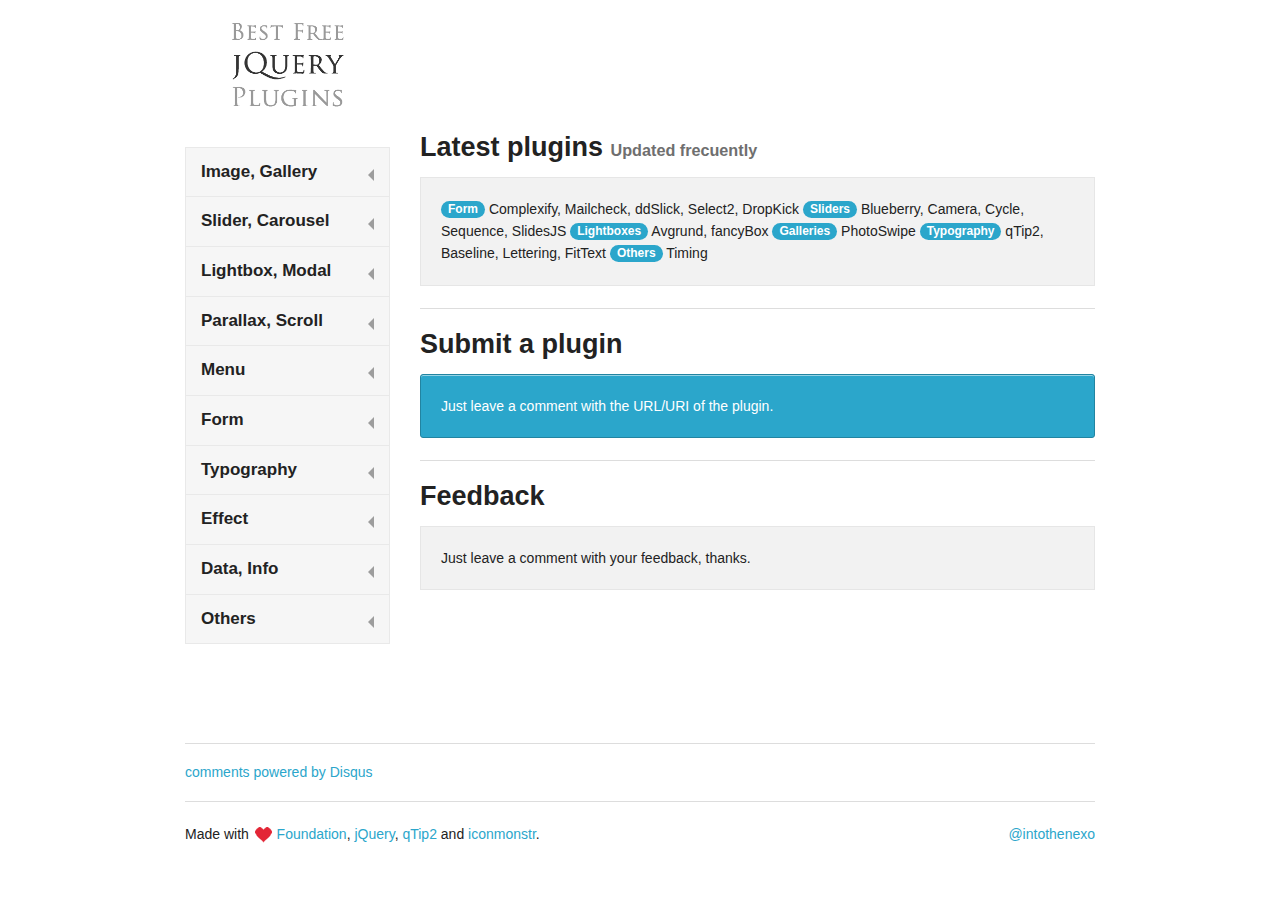
==== commit cef8e0e5: "ScrollTop, Alphabetic plugin order" ====
--- a/index.html
+++ b/index.html
@@ -159,6 +159,14 @@
                 </a>
               </li>
               <li>
+                <a href="http://www.photoswipe.com/"
+                  auth="http://twitter.com/photoswipe"
+                  demo="http://www.photoswipe.com/latest/examples/04-jquery-mobile.html#Gallery1"
+                  gith="https://github.com/codecomputerlove/PhotoSwipe">
+                PhotoSwipe<span>Mobile image gallery</span>
+                </a>
+              </li>
+              <li>
                 <a href="http://jquery.vostrel.cz/reel"
                   auth="http://petr.vostrel.cz/"
                   demo="http://test.vostrel.cz/jquery.reel/example/index.html"
@@ -166,14 +174,6 @@
                 reel<span>Interactive 360°, panorama</span>
                 </a>
               </li>
-              <li>
-                <a href="http://www.photoswipe.com/"
-                  auth="http://twitter.com/photoswipe"
-                  demo="http://www.photoswipe.com/latest/examples/04-jquery-mobile.html#Gallery1"
-                  gith="https://github.com/codecomputerlove/PhotoSwipe">
-                PhotoSwipe<span>Mobile image gallery</span>
-                </a>
-              </li>
             </ul>
           </div>
         </li>
@@ -202,6 +202,13 @@
                 </a>
               </li>
               <li>
+                <a href="http://caroufredsel.frebsite.nl/"
+                  auth="http://twitter.com/carouFredSel"
+                  demo="http://caroufredsel.frebsite.nl/examples/basic-carousels.php">
+                Caroufredsel<span>Carousel</span>
+                </a>
+              </li>
+              <li>
                 <a href="http://jquery.malsup.com/cycle2/"
                   auth="http://twitter.com/malsup"
                   demo="http://jquery.malsup.com/cycle2/demo/"
@@ -225,13 +232,6 @@
                 SlidesJS<span>Slider</span>
                 </a>
               </li>
-              <li>
-                <a href="http://caroufredsel.frebsite.nl/"
-                  auth="http://twitter.com/carouFredSel"
-                  demo="http://caroufredsel.frebsite.nl/examples/basic-carousels.php">
-                Caroufredsel<span>Carousel</span>
-                </a>
-              </li>
             </ul>
           </div>
         </li>
@@ -244,6 +244,13 @@
           </div>
           <div class="content">
             <ul class="side-nav">
+              <li>
+                <a href="http://labs.voronianski.com/jquery.avgrund.js/"
+                  auth="http://twitter.com/voronianski/"
+                  gith="https://github.com/voronianski/jquery.avgrund.js">
+                Avgrund<span>Deep modal</span>
+                </a>
+              </li>
               <li>
                 <a href="http://fancyapps.com/fancybox/"
                   auth="https://twitter.com/thefancyapps"
@@ -252,13 +259,6 @@
                 fancyBox<span>Responsive lightbox</span>
                 </a>
               </li>
-              <li>
-                <a href="http://labs.voronianski.com/jquery.avgrund.js/"
-                  auth="http://twitter.com/voronianski/"
-                  gith="https://github.com/voronianski/jquery.avgrund.js">
-                Avgrund<span>Deep modal</span>
-                </a>
-              </li>
             </ul>
           </div>
         </li>
@@ -271,6 +271,20 @@
           </div>
           <div class="content">
             <ul class="side-nav">
+              <li>
+                <a href="http://kirkas.ch/ascensor/"
+                  auth="http://twitter.com/Kirkas_ch">
+                Ascensor<span>Scroll animation</span>
+                </a>
+              </li>
+              <li>
+                <a href="http://markdalgleish.com/projects/fathom/"
+                  auth="http://www.twitter.com/markdalgleish"
+                  demo="http://markdalgleish.com/presentations/jquerymobile/"
+                  gith="http://github.com/markdalgleish/fathom">
+                Fathom<span>Slideshow presentation</span>
+                </a>
+              </li>
               <li>
                 <a href="http://stephband.info/jparallax/index.html"
                   auth="http://twitter.com/stephband"
@@ -280,6 +294,67 @@
                 </a>
               </li>
               <li>
+                <a href="http://jscrollpane.kelvinluck.com/"
+                  auth="http://twitter.com/vitch"
+                  demo="http://jscrollpane.kelvinluck.com/arrows.html"
+                  gith="https://github.com/vitch/jScrollPane">
+                jScrollPane<span>Scrollbar</span>
+                </a>
+              </li>
+              <li>
+                <a href="http://manos.malihu.gr/jquery-custom-content-scroller"
+                  auth="http://twitter.com/#!/malihu"
+                  demo="http://manos.malihu.gr/tuts/custom-scrollbar-plugin/complete_examples.html"
+                  gith="https://github.com/malihu/malihu-custom-scrollbar-plugin">
+                Malihu<span>Scrollbar</span>
+                </a>
+              </li>
+              <li>
+                <a href="http://lab.hakim.se/reveal-js/"
+                  auth="http://twitter.com/hakimel"
+                  gith="https://github.com/hakimel/reveal.js">
+                Reveal<span>Scroll presentation</span>
+                </a>
+              </li>
+              <li>
+                <a href="http://johnpolacek.github.com/scrolldeck.js/"
+                  auth="http://twitter.com/johnpolacek"
+                  demo="http://johnpolacek.github.com/scrolldeck.js/decks/parallax/"
+                  gith="https://github.com/johnpolacek/scrolldeck.js/">
+                Scrolldeck<span>Scroll presentation</span>
+                </a>
+              </li>
+              <li>
+                <a href="http://flesler.blogspot.com/2007/10/jqueryscrollto.html"
+                  auth="http://twitter.com/flesler"
+                  demo="http://demos.flesler.com/jquery/scrollTo/"
+                  gith="https://github.com/flesler/jquery.scrollTo">
+                ScrollTo<span>Scroll animation</span>
+                </a>
+              </li>
+              <li>
+                <a href="http://joelb.me/scrollpath/"
+                  auth="https://twitter.com/JoelBesada"
+                  gith="https://github.com/JoelBesada/scrollpath">
+                Scroll Path<span>Scroll path</span>
+                </a>
+              </li>
+              <li>
+                <a href="http://johnpolacek.github.com/superscrollorama/"
+                  auth="https://twitter.com/johnpolacek"
+                  gith="https://github.com/johnpolacek/superscrollorama">
+                Superscrollorama<span>Scroll animation</span>
+                </a>
+              </li>
+              <li>
+                <a href="http://imakewebthings.com/jquery-waypoints/"
+                  auth="https://twitter.com/foodgoesinmouth"
+                  demo="http://imakewebthings.com/jquery-waypoints/#examples"
+                  gith="https://github.com/imakewebthings/jquery-waypoints">
+                Waypoints<span>Scroll event</span>
+                </a>
+              </li>
+              <li>
                 <a href="http://www.devinrolsen.com/jquery-zlayers-parallax-plugin/"
                   auth="http://www.twitter.com/devinrayolsen"
                   demo="http://www.devinrolsen.com/wp-content/themes/dolsen/demos/jquery/zlayer/index.html"
@@ -287,81 +362,6 @@
                 zLayer<span>Parallax</span>
                 </a>
               </li>
-              <li>
-                <a href="http://jscrollpane.kelvinluck.com/"
-                  auth="http://twitter.com/vitch"
-                  demo="http://jscrollpane.kelvinluck.com/arrows.html"
-                  gith="https://github.com/vitch/jScrollPane">
-                jScrollPane<span>Scrollbar</span>
-                </a>
-              </li>
-              <li>
-                <a href="http://joelb.me/scrollpath/"
-                  auth="https://twitter.com/JoelBesada"
-                  gith="https://github.com/JoelBesada/scrollpath">
-                Scroll Path<span>Scroll path</span>
-                </a>
-              </li>
-              <li>
-                <a href="http://markdalgleish.com/projects/fathom/"
-                  auth="http://www.twitter.com/markdalgleish"
-                  demo="http://markdalgleish.com/presentations/jquerymobile/"
-                  gith="http://github.com/markdalgleish/fathom">
-                Fathom<span>Slideshow presentation</span>
-                </a>
-              </li>
-              <li>
-                <a href="http://johnpolacek.github.com/scrolldeck.js/"
-                  auth="http://twitter.com/johnpolacek"
-                  demo="http://johnpolacek.github.com/scrolldeck.js/decks/parallax/"
-                  gith="https://github.com/johnpolacek/scrolldeck.js/">
-                Scrolldeck<span>Scroll presentation</span>
-                </a>
-              </li>
-              <li>
-                <a href="http://lab.hakim.se/reveal-js/"
-                  auth="http://twitter.com/hakimel"
-                  gith="https://github.com/hakimel/reveal.js">
-                Reveal<span>Scroll presentation</span>
-                </a>
-              </li>
-              <li>
-                <a href="http://flesler.blogspot.com/2007/10/jqueryscrollto.html"
-                  auth="http://twitter.com/flesler"
-                  demo="http://demos.flesler.com/jquery/scrollTo/"
-                  gith="https://github.com/flesler/jquery.scrollTo">
-                ScrollTo<span>Scroll animation</span>
-                </a>
-              </li>
-              <li>
-                <a href="http://johnpolacek.github.com/superscrollorama/"
-                  auth="https://twitter.com/johnpolacek"
-                  gith="https://github.com/johnpolacek/superscrollorama">
-                Superscrollorama<span>Scroll animation</span>
-                </a>
-              </li>
-              <li>
-                <a href="http://imakewebthings.com/jquery-waypoints/"
-                  auth="https://twitter.com/foodgoesinmouth"
-                  demo="http://imakewebthings.com/jquery-waypoints/#examples"
-                  gith="https://github.com/imakewebthings/jquery-waypoints">
-                Waypoints<span>Scroll event</span>
-                </a>
-              </li>
-              <li>
-                <a href="http://manos.malihu.gr/jquery-custom-content-scroller"
-                  auth="http://twitter.com/#!/malihu"
-                  demo="http://manos.malihu.gr/tuts/custom-scrollbar-plugin/complete_examples.html"
-                  gith="https://github.com/malihu/malihu-custom-scrollbar-plugin">
-                Malihu<span>Scrollbar</span>
-                </a>
-              </li>
-              <li>
-                <a href="http://kirkas.ch/ascensor/"
-                  auth="http://twitter.com/Kirkas_ch">
-                Ascensor<span>Scroll animation</span>
-                </a>
-              </li>
             </ul>
           </div>
         </li>
@@ -395,10 +395,10 @@
           <div class="content">
             <ul class="side-nav">
               <li>
-                <a href="http://elclanrs.github.com/jq-idealforms/"
-                  auth="http://spacirdesigns.com"
-                  gith="https://github.com/elclanrs/jq-idealforms">
-                Ideal Forms<span>Form framework</span>
+                <a href="http://danpalmer.me/jquery-complexify"
+                  auth="https://twitter.com/danpalmer"
+                  gith="https://github.com/danpalmer/jquery.complexify.js">
+                Complexify<span>Password complexity</span>
                 </a>
               </li>
               <li>
@@ -406,6 +406,20 @@
                   auth="http://twitter.com/PawelDecowski"
                   gith="https://github.com/PawelDecowski/jQuery-CreditCardValidator/">
                 Credit Card Validator
+                </a>
+              </li>
+              <li>
+                <a href="http://designwithpc.com/Plugins/ddSlick"
+                  auth="http://twitter.com/chaudharyp"
+                  demo="http://designwithpc.com/Plugins/ddSlick#demo">
+                ddSlick<span>Dropdown with images</span>
+                </a>
+              </li>
+              <li>
+                <a href="http://jamielottering.github.com/DropKick/"
+                  auth="https://twitter.com/JamieLottering"
+                  gith="https://github.com/JamieLottering/DropKick/">
+                DropKick<span>Custom dropdowns</span>
                 </a>
               </li>
               <li>
@@ -424,6 +438,35 @@
                 </a>
               </li>
               <li>
+                <a href="http://elclanrs.github.com/jq-idealforms/"
+                  auth="http://spacirdesigns.com"
+                  gith="https://github.com/elclanrs/jq-idealforms">
+                Ideal Forms<span>Form framework</span>
+                </a>
+              </li>
+              <li>
+                <a href="http://anthonyterrien.com/knob/"
+                  auth="http://anthonyterrien.com/"
+                  gith="https://github.com/aterrien/jQuery-Knob">
+                Knob<span>Dial</span>
+                </a>
+              </li>
+              <li>
+                <a href="https://github.com/Kicksend/mailcheck"
+                  auth="http://twitter.com/derrickko"
+                  demo="http://kicksend.com/join"
+                  gith="https://github.com/Kicksend/mailcheck">
+                Mailcheck<span>Right email domain</span>
+                </a>
+              </li>
+              <li>
+                <a href="http://ivaynberg.github.com/select2/"
+                  auth="https://twitter.com/ivaynberg"
+                  gith="https://github.com/ivaynberg/select2">
+                Select2<span>Select boxes</span>
+                </a>
+              </li>
+              <li>
                 <a href="http://textextjs.com/"
                   auth="http://alexgorbatchev.com/"
                   demo="http://textextjs.com/manual/examples.html"
@@ -439,49 +482,6 @@
                 Uniform<span>Form controls crossbrowser</span>
                 </a>
               </li>
-              <li>
-                <a href="http://jamielottering.github.com/DropKick/"
-                  auth="https://twitter.com/JamieLottering"
-                  gith="https://github.com/JamieLottering/DropKick/">
-                DropKick<span>Custom dropdowns</span>
-                </a>
-              </li>
-              <li>
-                <a href="http://designwithpc.com/Plugins/ddSlick"
-                  auth="http://twitter.com/chaudharyp"
-                  demo="http://designwithpc.com/Plugins/ddSlick#demo">
-                ddSlick<span>Dropdown with images</span>
-                </a>
-              </li>
-              <li>
-                <a href="http://ivaynberg.github.com/select2/"
-                  auth="https://twitter.com/ivaynberg"
-                  gith="https://github.com/ivaynberg/select2">
-                Select2<span>Select boxes</span>
-                </a>
-              </li>
-              <li>
-                <a href="http://anthonyterrien.com/knob/"
-                  auth="http://anthonyterrien.com/"
-                  gith="https://github.com/aterrien/jQuery-Knob">
-                Knob<span>Dial</span>
-                </a>
-              </li>
-              <li>
-                <a href="https://github.com/Kicksend/mailcheck"
-                  auth="http://twitter.com/derrickko"
-                  demo="http://kicksend.com/join"
-                  gith="https://github.com/Kicksend/mailcheck">
-                Mailcheck<span>Right email domain</span>
-                </a>
-              </li>
-              <li>
-                <a href="http://danpalmer.me/jquery-complexify"
-                  auth="https://twitter.com/danpalmer"
-                  gith="https://github.com/danpalmer/jquery.complexify.js">
-                Complexify<span>Password complexity</span>
-                </a>
-              </li>
             </ul>
           </div>
         </li>
@@ -494,6 +494,13 @@
           </div>
           <div class="content">
             <ul class="side-nav">
+              <li>
+                <a href="http://daneden.me/baseline/"
+                  auth="http://twitter.com/_dte"
+                  gith="https://github.com/daneden/Baseline.js">
+                Baseline<span>Letter</span>
+                </a>
+              </li>
               <li>
                 <a href="http://fittextjs.com/"
                   auth="http://twitter.com/paravelinc"
@@ -509,10 +516,10 @@
                 </a>
               </li>
               <li>
-                <a href="http://daneden.me/baseline/"
-                  auth="http://twitter.com/_dte"
-                  gith="https://github.com/daneden/Baseline.js">
-                Baseline<span>Letter</span>
+                <a href="http://craigsworks.com/projects/qtip2/"
+                  auth="https://twitter.com/craigsworks"
+                  gith="http://github.com/craga89/qtip2">
+                qTip2<span>Tooltip</span>
                 </a>
               </li>
             </ul>
--- a/assets/css/css.css
+++ b/assets/css/css.css
@@ -84,7 +84,7 @@
 Links plugin
 */
 #links-list{}
-#links-list li{//display: none;}
+#links-list li{display: none;}
 #links-list li a:hover{opacity:0.5;}
 
 #auth{}
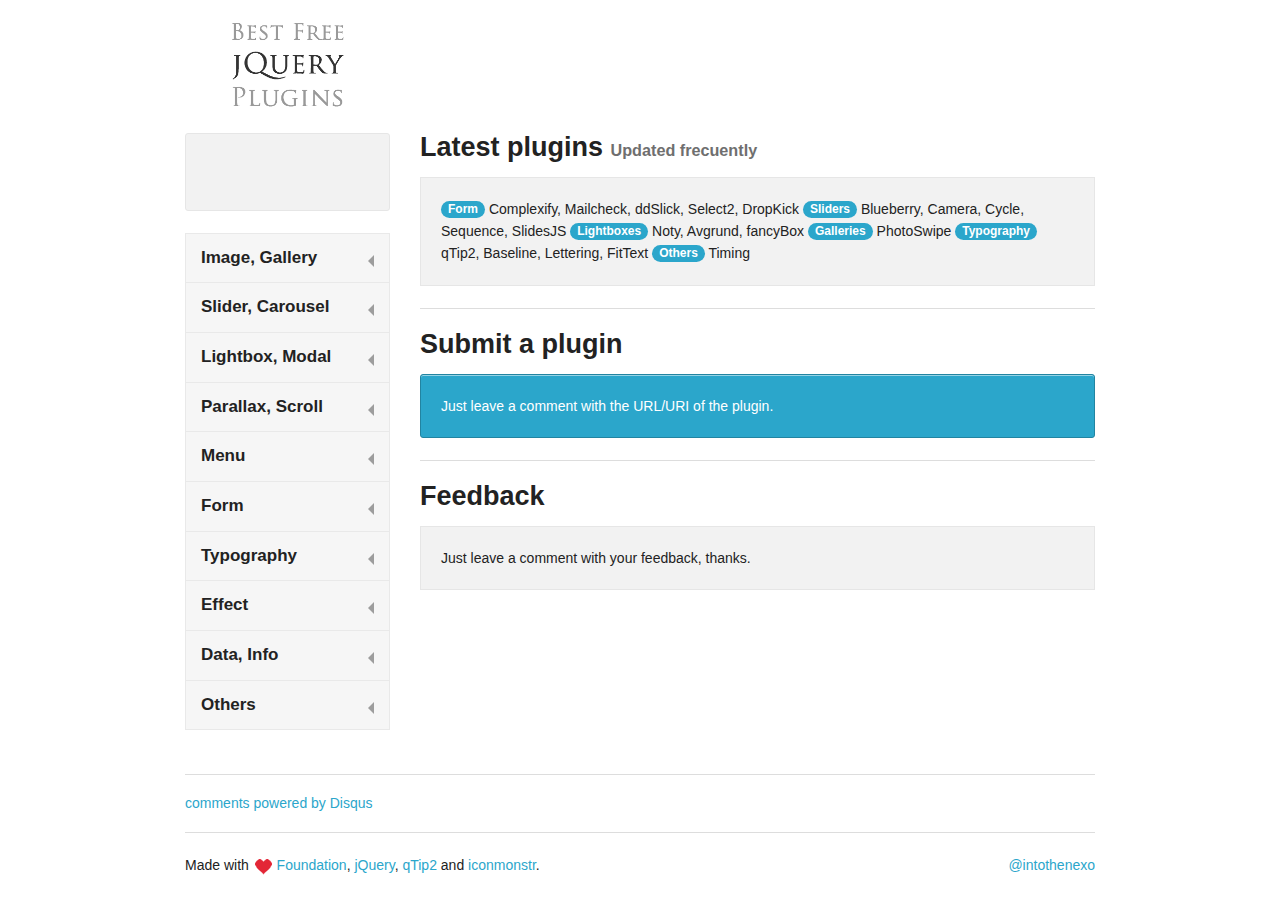
==== commit 799139c0: "+github buttons" ====
--- a/index.html
+++ b/index.html
@@ -83,25 +83,27 @@
       </ul>
 
       <!-- Main Content Section -->
-      <!-- This has been source ordered to come first in the markup (and on small devices) but to be to the right of the nav on larger screens -->
       <div id="iFrame-wrapper">
         <div id="loading-msg" class="alert-box">
           Loading...
         </div>
-        <iframe src="" frameborder="0" id="iFrame-plugin">
-        
-        </iframe>
+        <iframe src="welcome.html" frameborder="0" id="iFrame-plugin"></iframe>
 
       </div>
     </div>
     
     
     <!-- Nav Sidebar -->
-    <!-- This is source ordered to be pulled to the left on larger screens -->
     <div class="three columns pull-nine">
-      <!-- AddThis -->
       <br/>
-      <div>
+      <!-- Social -->
+      <div id="social-c" class="panel radius">
+        <!-- Github -->
+        <div id="github-c">
+          <iframe src="http://ghbtns.com/github-btn.html?user=intothenexo&repo=Best-jQuery-plugins&type=fork&count=true" allowtransparency="true" frameborder="0" scrolling="0" width="62px" height="20px"></iframe>
+          <iframe src="http://ghbtns.com/github-btn.html?user=intothenexo&repo=Best-jQuery-plugins&type=watch&count=true" allowtransparency="true" frameborder="0" scrolling="0" width="62px" height="20px"></iframe>
+        </div>
+        <!-- AddThis -->
         <div class="addthis_toolbox addthis_default_style ">
         <a class="addthis_button_preferred_1"></a>
         <a class="addthis_button_preferred_2"></a>
@@ -112,8 +114,7 @@
         </div>
         <script type="text/javascript" src="http://s7.addthis.com/js/300/addthis_widget.js#pubid=ra-506b63a011fdc705"></script>
       </div>
-      <br/>
-      <!-- /AddThis -->
+      <!-- /Social -->
 
       <ul class="accordion collapsible">        
 
@@ -257,6 +258,14 @@
                   demo="http://fancyapps.com/fancybox/#examples"
                   gith="https://github.com/fancyapps/fancyBox">
                 fancyBox<span>Responsive lightbox</span>
+                </a>
+              </li>
+              <li>
+                <a href="http://needim.github.com/noty/"
+                  auth="https://twitter.com/needim"
+                  demo="http://needim.github.com/noty/#welcome"
+                  gith="https://github.com/needim/noty/">
+                Noty<span>Notifications</span>
                 </a>
               </li>
             </ul>
--- a/assets/css/css.css
+++ b/assets/css/css.css
@@ -81,7 +81,7 @@
 }
 
 /*
-Links plugin
+	Plugin Links
 */
 #links-list{}
 #links-list li{display: none;}
@@ -106,3 +106,7 @@
 	margin-top:1em;
 	text-align: center;
 }
+
+/* social buttons */
+#social-c{text-align:center;}
+#github-c{margin:0 auto 1em auto;}